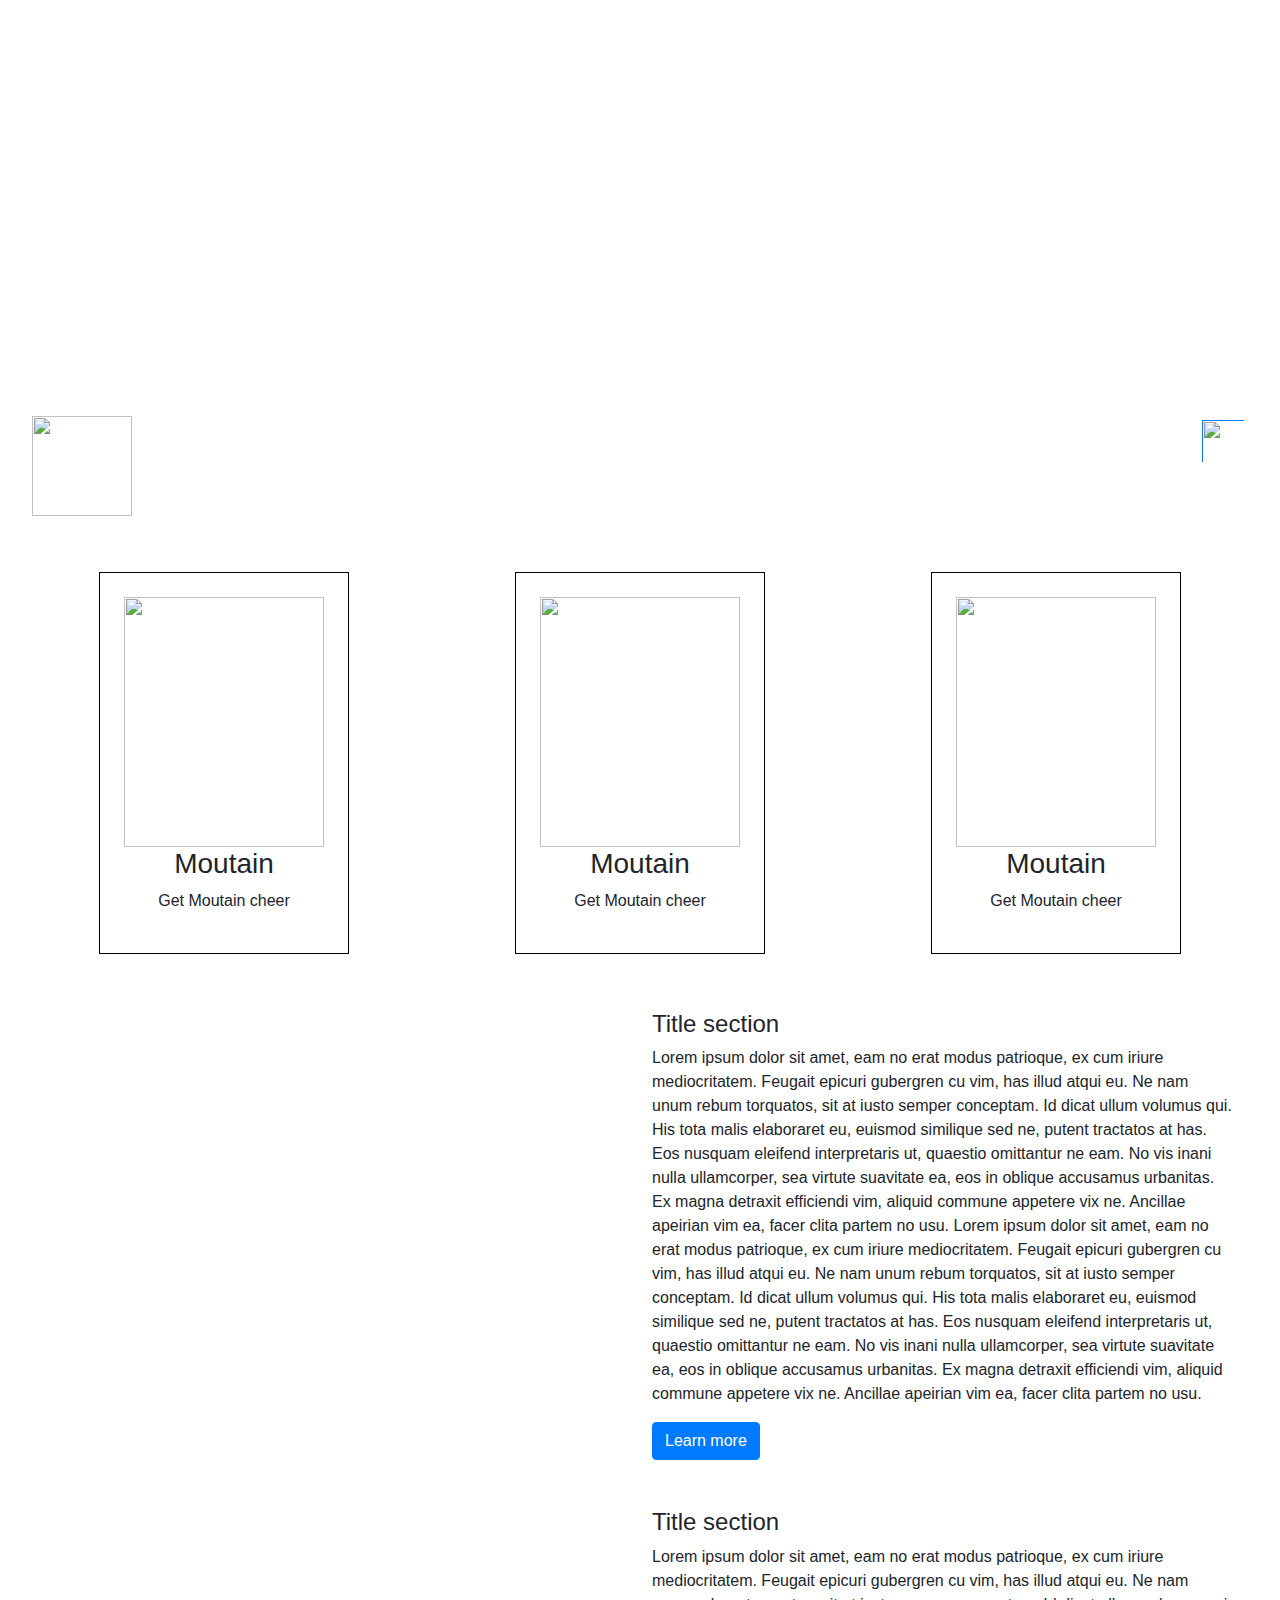
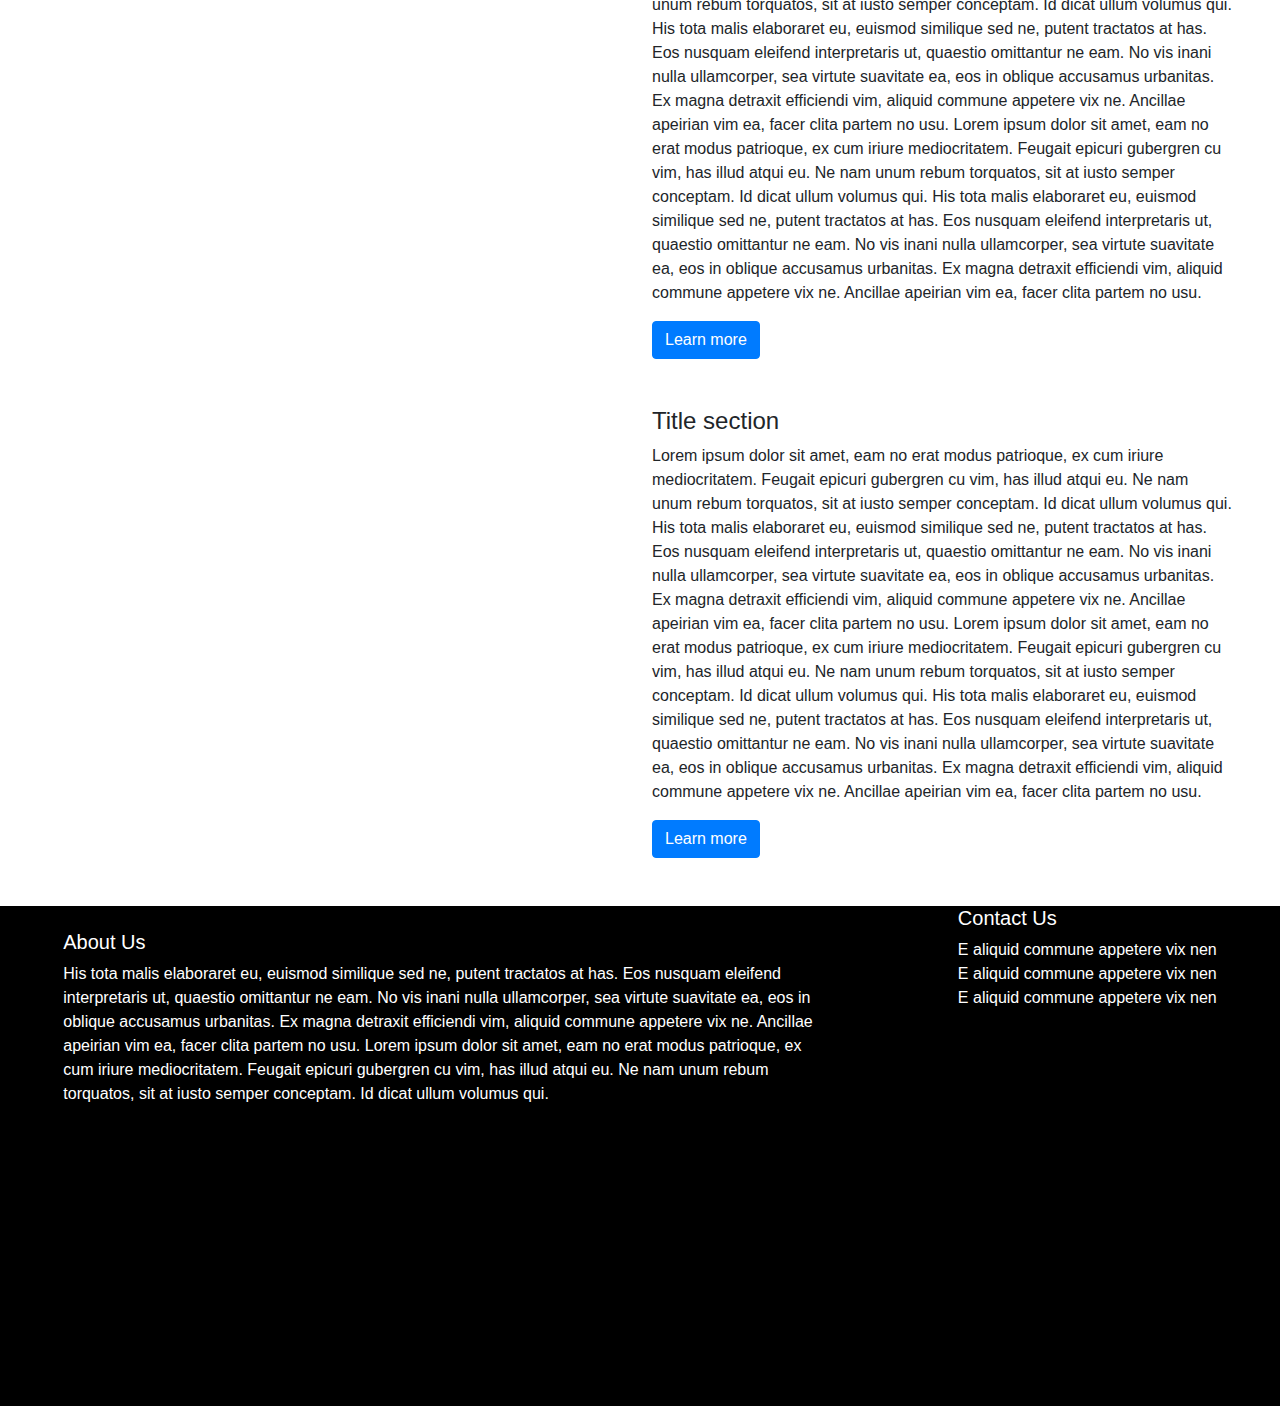
==== index.html @ 689d77b0 "Update..." ====
<!doctype html>
<html lang="en">
  <head>
    <!-- Required meta tags -->
    <meta charset="utf-8">
    <meta name="viewport" content="width=device-width, initial-scale=1, shrink-to-fit=no">

    <!-- Bootstrap CSS -->
    <link rel="stylesheet" href="https://maxcdn.bootstrapcdn.com/bootstrap/4.0.0/css/bootstrap.min.css" integrity="sha384-Gn5384xqQ1aoWXA+058RXPxPg6fy4IWvTNh0E263XmFcJlSAwiGgFAW/dAiS6JXm" crossorigin="anonymous">
      <link rel="stylesheet" href="style.css">
    <title>Hello, world!</title>
  </head>
  <body class = "footer-fixed">
     <div id="wrapper">
    <div class="d-flex flex-row justify-content-between banner">

    </div>
    <div class="d-flex justify-content-between px-3 m-3">
      <div class="d-flex">
         <img class="logo" src="https://i.pinimg.com/originals/de/da/44/deda44fe9170c11d56caf2943f878a37.jpg" height="100" width="100" alt="" class="d-block">
      </div>
      <div class="d-flex fixed">
         <a href="" class=""><img class="logo p-1 " src="https://image.flaticon.com/icons/svg/561/561184.svg" height="50" width="50" alt="" class="d-block"></a>
      </div>
    </div>
    <div class="d-flex flex-row justify-content-around my-5 px-3 text-center">
       <div class=" bor d-flex flex-column align-items-center p-4 m-2 mx-auto flex-fill">
          <img src="https://image.flaticon.com/icons/svg/1553/1553150.svg" alt="" width="200" height="250"class="d-block">
          <h3>Moutain</h3>
          <p>Get Moutain cheer</p>
       </div>
       <div class=" bor d-flex flex-column align-items-center p-4 m-2 mx-auto flex-fill">
          <img src="https://www.flaticon.com/premium-icon/icons/svg/763/763950.svg" alt="" width="200" height="250"class="d-block">
          <h3>Moutain</h3>
          <p>Get Moutain cheer</p>
       </div>
       <div class=" bor d-flex flex-column align-items-center p-4 m-2 mx-auto flex-fill">
          <img src="https://image.flaticon.com/icons/svg/891/891911.svg" alt=""  width="200" height="250"class="d-block">
          <h3>Moutain</h3>
          <p>Get Moutain cheer</p>
       </div>
    </div>  
    <div class="d-flex flex-column flex-sm-row align-items-center m-5 mb-5">
       <div class="w-50">
          <img src="https://images.unsplash.com/photo-1473830394358-91588751b241?ixlib=rb-1.2.1&ixid=eyJhcHBfaWQiOjEyMDd9&auto=format&fit=crop&w=1950&q=80" alt="" class="img-fluid">
       </div>
          <div class = "w-50 ml-4">
          <h4>Title section</h4>
          <p>Lorem ipsum dolor sit amet, eam no erat modus patrioque, ex cum iriure mediocritatem. Feugait epicuri gubergren cu vim, has illud atqui eu. Ne nam unum rebum torquatos, sit at iusto semper conceptam. Id dicat ullum volumus qui.
 
             His tota malis elaboraret eu, euismod similique sed ne, putent tractatos at has. Eos nusquam eleifend interpretaris ut, quaestio omittantur ne eam. No vis inani nulla ullamcorper, sea virtute suavitate ea, eos in oblique accusamus urbanitas. Ex magna detraxit efficiendi vim, aliquid commune appetere vix ne. Ancillae apeirian vim ea, facer clita partem no usu.
             Lorem ipsum dolor sit amet, eam no erat modus patrioque, ex cum iriure mediocritatem. Feugait epicuri gubergren cu vim, has illud atqui eu. Ne nam unum rebum torquatos, sit at iusto semper conceptam. Id dicat ullum volumus qui.
 
             His tota malis elaboraret eu, euismod similique sed ne, putent tractatos at has. Eos nusquam eleifend interpretaris ut, quaestio omittantur ne eam. No vis inani nulla ullamcorper, sea virtute suavitate ea, eos in oblique accusamus urbanitas. Ex magna detraxit efficiendi vim, aliquid commune appetere vix ne. Ancillae apeirian vim ea, facer clita partem no usu.               
          </p>
          <a href="" class="btn btn-primary">Learn more</a>
         </div>
         </div>
         <div class="d-flex align-items-center px-5 mb-5">
          <div class="w-50">
             <img src="https://images.unsplash.com/photo-1473830394358-91588751b241?ixlib=rb-1.2.1&ixid=eyJhcHBfaWQiOjEyMDd9&auto=format&fit=crop&w=1950&q=80" alt="" class="img-fluid">
          </div>
             <div class = "w-50 ml-4">
             <h4>Title section</h4>
             <p>Lorem ipsum dolor sit amet, eam no erat modus patrioque, ex cum iriure mediocritatem. Feugait epicuri gubergren cu vim, has illud atqui eu. Ne nam unum rebum torquatos, sit at iusto semper conceptam. Id dicat ullum volumus qui.
    
                His tota malis elaboraret eu, euismod similique sed ne, putent tractatos at has. Eos nusquam eleifend interpretaris ut, quaestio omittantur ne eam. No vis inani nulla ullamcorper, sea virtute suavitate ea, eos in oblique accusamus urbanitas. Ex magna detraxit efficiendi vim, aliquid commune appetere vix ne. Ancillae apeirian vim ea, facer clita partem no usu.
                Lorem ipsum dolor sit amet, eam no erat modus patrioque, ex cum iriure mediocritatem. Feugait epicuri gubergren cu vim, has illud atqui eu. Ne nam unum rebum torquatos, sit at iusto semper conceptam. Id dicat ullum volumus qui.
    
                His tota malis elaboraret eu, euismod similique sed ne, putent tractatos at has. Eos nusquam eleifend interpretaris ut, quaestio omittantur ne eam. No vis inani nulla ullamcorper, sea virtute suavitate ea, eos in oblique accusamus urbanitas. Ex magna detraxit efficiendi vim, aliquid commune appetere vix ne. Ancillae apeirian vim ea, facer clita partem no usu.               
             </p>
             <a href="" class="btn btn-primary">Learn more</a>
            </div>
            </div>
            <div class="d-flex align-items-center px-5 mb-5">
             <div class="w-50">
                <img src="https://images.unsplash.com/photo-1473830394358-91588751b241?ixlib=rb-1.2.1&ixid=eyJhcHBfaWQiOjEyMDd9&auto=format&fit=crop&w=1950&q=80" alt="" class="img-fluid">
             </div>
                <div class = "w-50 ml-4">
                <h4>Title section</h4>
                <p>Lorem ipsum dolor sit amet, eam no erat modus patrioque, ex cum iriure mediocritatem. Feugait epicuri gubergren cu vim, has illud atqui eu. Ne nam unum rebum torquatos, sit at iusto semper conceptam. Id dicat ullum volumus qui.
       
                   His tota malis elaboraret eu, euismod similique sed ne, putent tractatos at has. Eos nusquam eleifend interpretaris ut, quaestio omittantur ne eam. No vis inani nulla ullamcorper, sea virtute suavitate ea, eos in oblique accusamus urbanitas. Ex magna detraxit efficiendi vim, aliquid commune appetere vix ne. Ancillae apeirian vim ea, facer clita partem no usu.
                   Lorem ipsum dolor sit amet, eam no erat modus patrioque, ex cum iriure mediocritatem. Feugait epicuri gubergren cu vim, has illud atqui eu. Ne nam unum rebum torquatos, sit at iusto semper conceptam. Id dicat ullum volumus qui.
       
                   His tota malis elaboraret eu, euismod similique sed ne, putent tractatos at has. Eos nusquam eleifend interpretaris ut, quaestio omittantur ne eam. No vis inani nulla ullamcorper, sea virtute suavitate ea, eos in oblique accusamus urbanitas. Ex magna detraxit efficiendi vim, aliquid commune appetere vix ne. Ancillae apeirian vim ea, facer clita partem no usu.               
                </p>
                <a href="" class="btn btn-primary">Learn more</a>
               </div>
               </div>
     </div>
        <div id="footer">
         <div class="d-flex back justify-content-around">
            <div class="w-60">
               <img src="https://i.pinimg.com/originals/de/da/44/deda44fe9170c11d56caf2943f878a37.jpg" alt="" class="img-fluid h-25">
               <h5>About Us</h5>
               <p> His tota malis elaboraret eu, euismod similique sed ne, putent tractatos at has. Eos nusquam eleifend interpretaris ut, quaestio omittantur ne eam. No vis inani nulla ullamcorper, sea virtute suavitate ea, eos in oblique accusamus urbanitas. Ex magna detraxit efficiendi vim, aliquid commune appetere vix ne. Ancillae apeirian vim ea, facer clita partem no usu.
                  Lorem ipsum dolor sit amet, eam no erat modus patrioque, ex cum iriure mediocritatem. Feugait epicuri gubergren cu vim, has illud atqui eu. Ne nam unum rebum torquatos, sit at iusto semper conceptam. Id dicat ullum volumus qui.</p>
               </div>
               <div class="d-flex flex-column">
                  <h5>Contact Us</h5>
                  <div>E aliquid commune appetere vix nen</div>
                  <div>E aliquid commune appetere vix nen</div>
                  <div>E aliquid commune appetere vix nen</div>
               </div>
      </div>
        </div>
        <script type="text/javascript" src="shiba.js"></script>
    <!-- Optional JavaScript -->
    <!-- jQuery first, then Popper.js, then Bootstrap JS -->
    <script src="https://code.jquery.com/jquery-3.2.1.slim.min.js" integrity="sha384-KJ3o2DKtIkvYIK3UENzmM7KCkRr/rE9/Qpg6aAZGJwFDMVNA/GpGFF93hXpG5KkN" crossorigin="anonymous"></script>
    <script src="https://cdnjs.cloudflare.com/ajax/libs/popper.js/1.12.9/umd/popper.min.js" integrity="sha384-ApNbgh9B+Y1QKtv3Rn7W3mgPxhU9K/ScQsAP7hUibX39j7fakFPskvXusvfa0b4Q" crossorigin="anonymous"></script>
    <script src="https://maxcdn.bootstrapcdn.com/bootstrap/4.0.0/js/bootstrap.min.js" integrity="sha384-JZR6Spejh4U02d8jOt6vLEHfe/JQGiRRSQQxSfFWpi1MquVdAyjUar5+76PVCmYl" crossorigin="anonymous"></script>
   </body>
</html>
---- style.css ----
.banner{
   background-image: url("https://images.unsplash.com/photo-1452421822248-d4c2b47f0c81?ixlib=rb-1.2.1&ixid=eyJhcHBfaWQiOjEyMDd9&auto=format&fit=crop&w=967&q=80");
   background-size: cover;
   background-position: center -100px;
   background-repeat: no-repeat;
   height:700px;

}
.testBox{
   background-color: aquamarine;
   border:1px solid violet;
   padding:10px 20px;
}
.bor{
   border:1px solid #000;
}
.back{
   background-color:#000;
   height:500px;
   color:#fff;
}
.w-60{
   width:60%!important;
}
.w-30{
   width:30%!important;
}
.w-20{
   width:20%!important;
}
@media (min-width:576px) {
   .banner{
      height:200px;
   }
}
@media (min-width:768px) {
   .banner{
      height:300px;
   }
}
@media (min-width:992px) {
   .banner{
      height:400px;
   }
}
@media (min-width:1200px) {
}
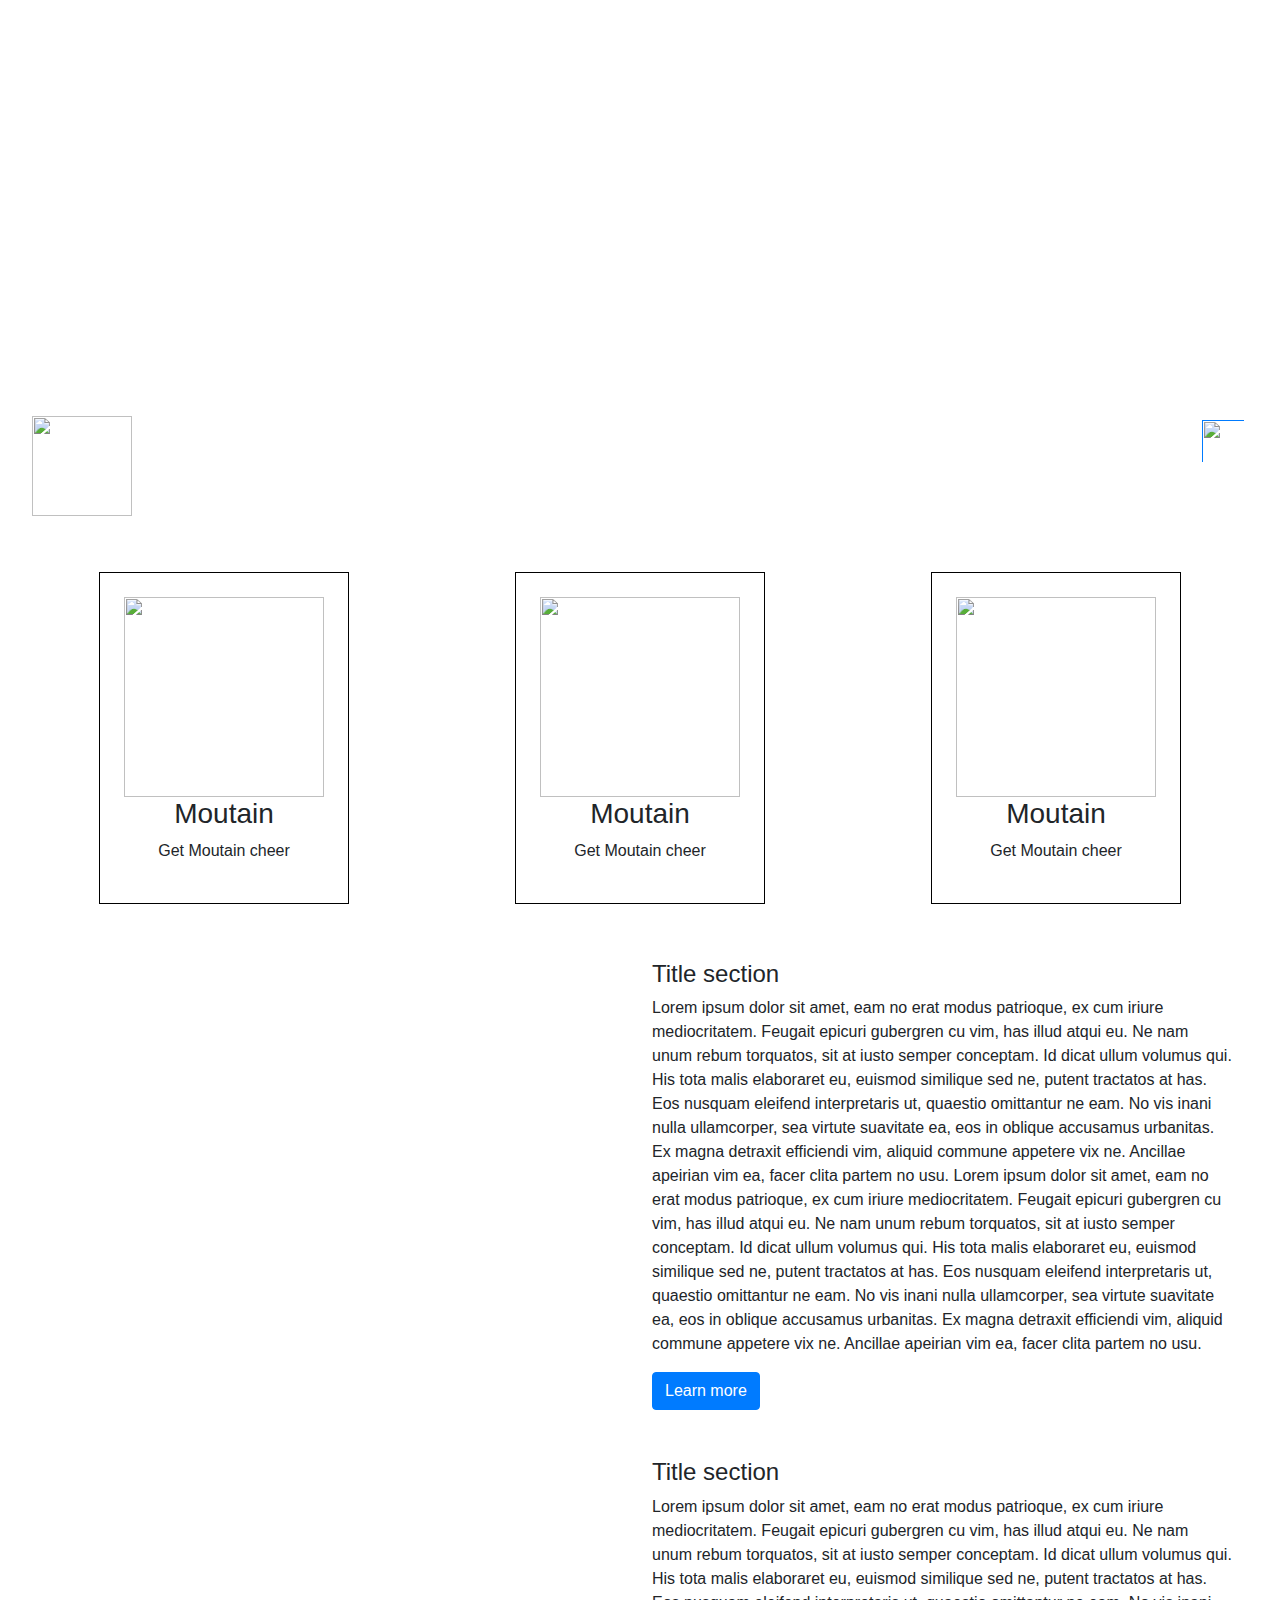
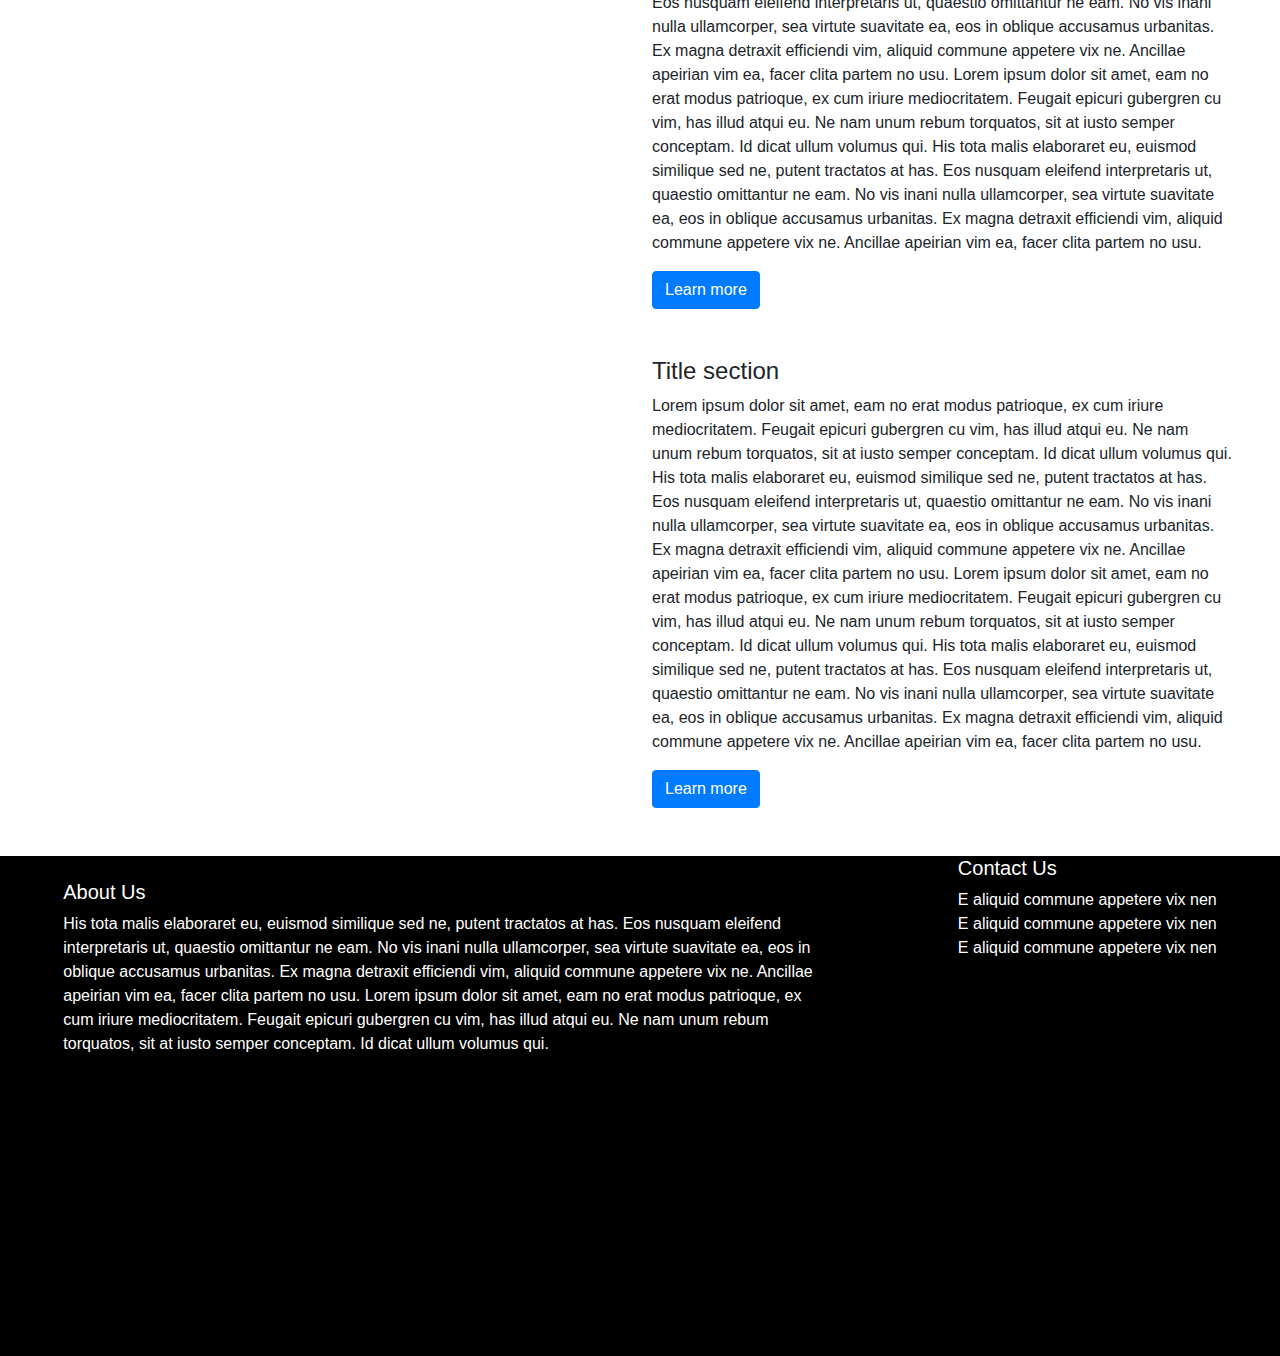
==== commit ee9d520f: "add README" ====
--- a/index.html
+++ b/index.html
@@ -25,17 +25,17 @@
     </div>
     <div class="d-flex flex-row justify-content-around my-5 px-3 text-center">
        <div class=" bor d-flex flex-column align-items-center p-4 m-2 mx-auto flex-fill">
-          <img src="https://image.flaticon.com/icons/svg/1553/1553150.svg" alt="" width="200" height="250"class="d-block">
+          <img src="https://image.flaticon.com/icons/svg/1553/1553150.svg" alt="" width="200" height="200"class="d-block">
           <h3>Moutain</h3>
           <p>Get Moutain cheer</p>
        </div>
        <div class=" bor d-flex flex-column align-items-center p-4 m-2 mx-auto flex-fill">
-          <img src="https://www.flaticon.com/premium-icon/icons/svg/763/763950.svg" alt="" width="200" height="250"class="d-block">
+          <img src="https://www.flaticon.com/premium-icon/icons/svg/763/763950.svg" alt="" width="200" height="200"class="d-block">
           <h3>Moutain</h3>
           <p>Get Moutain cheer</p>
        </div>
        <div class=" bor d-flex flex-column align-items-center p-4 m-2 mx-auto flex-fill">
-          <img src="https://image.flaticon.com/icons/svg/891/891911.svg" alt=""  width="200" height="250"class="d-block">
+          <img src="https://image.flaticon.com/icons/svg/891/891911.svg" alt=""  width="200" height="200"class="d-block">
           <h3>Moutain</h3>
           <p>Get Moutain cheer</p>
        </div>
--- a/style.css
+++ b/style.css
@@ -4,7 +4,6 @@
    background-position: center -100px;
    background-repeat: no-repeat;
    height:700px;
-
 }
 .testBox{
    background-color: aquamarine;
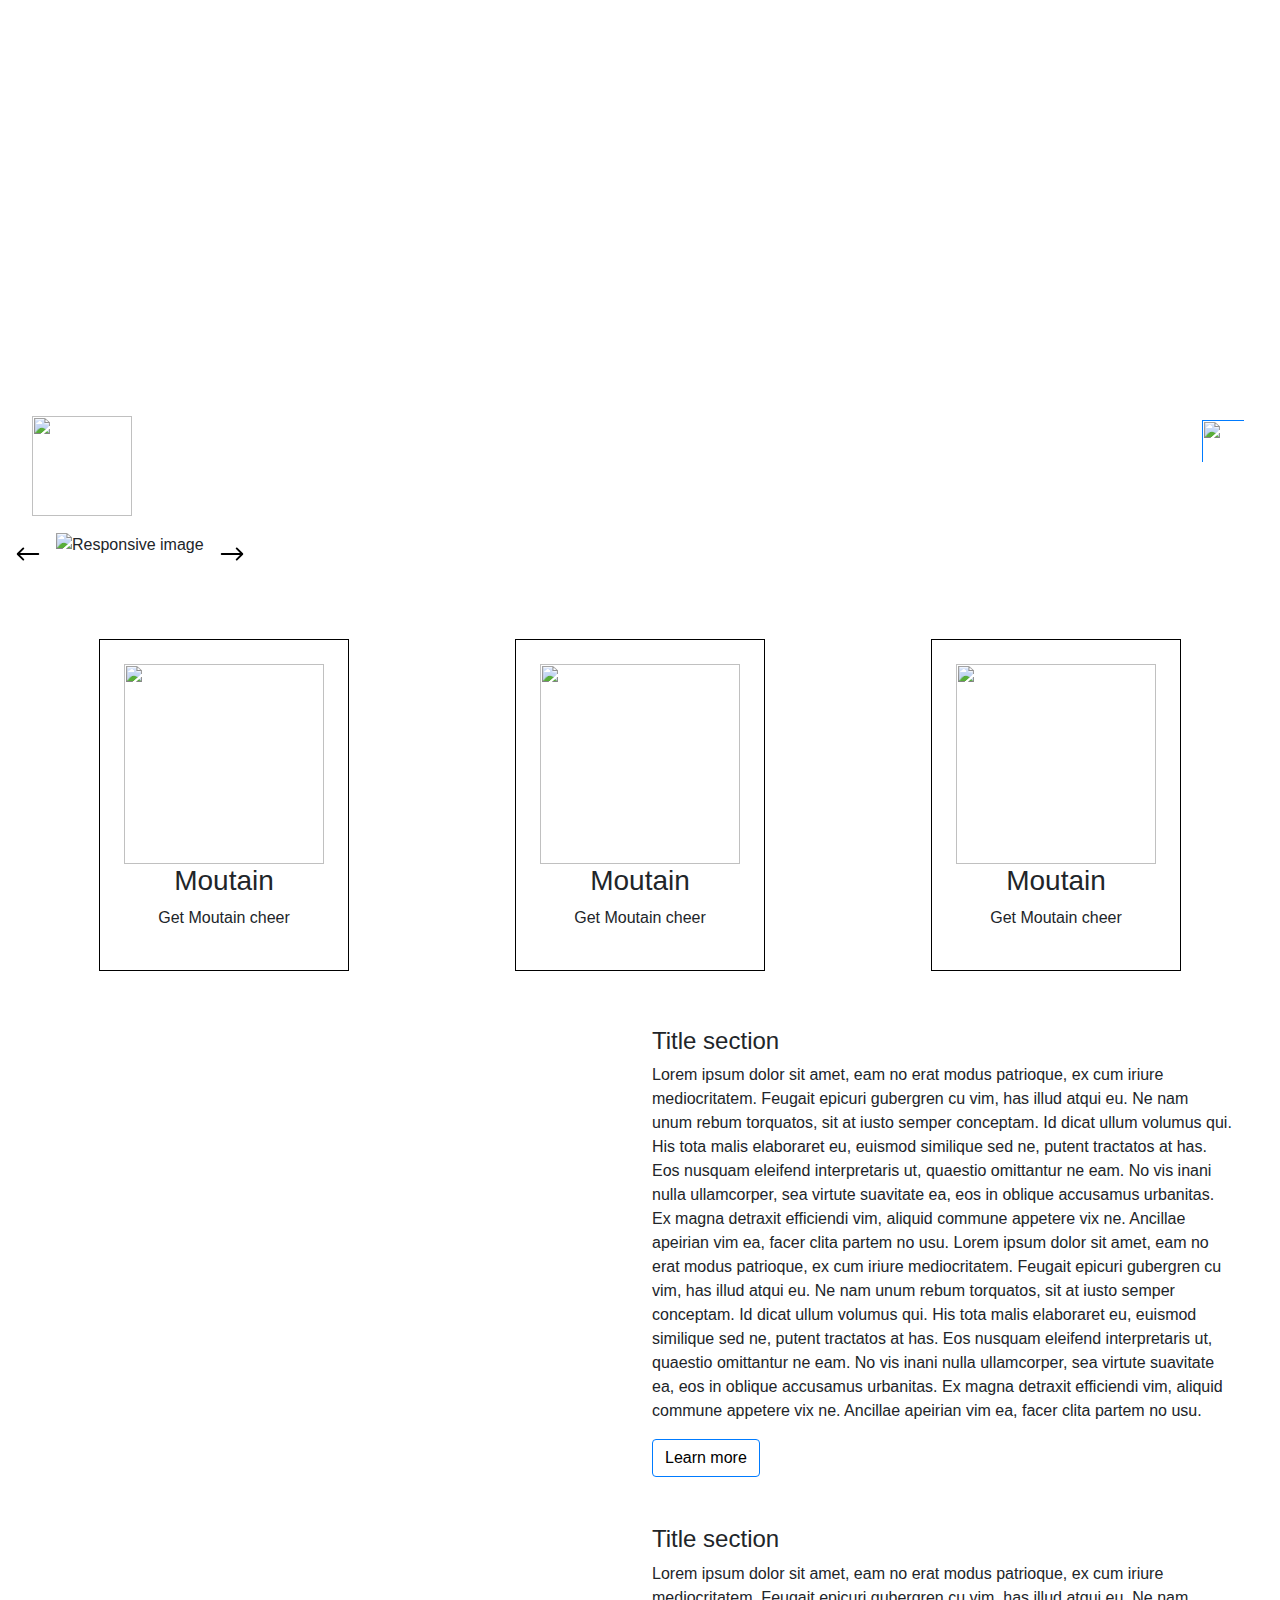
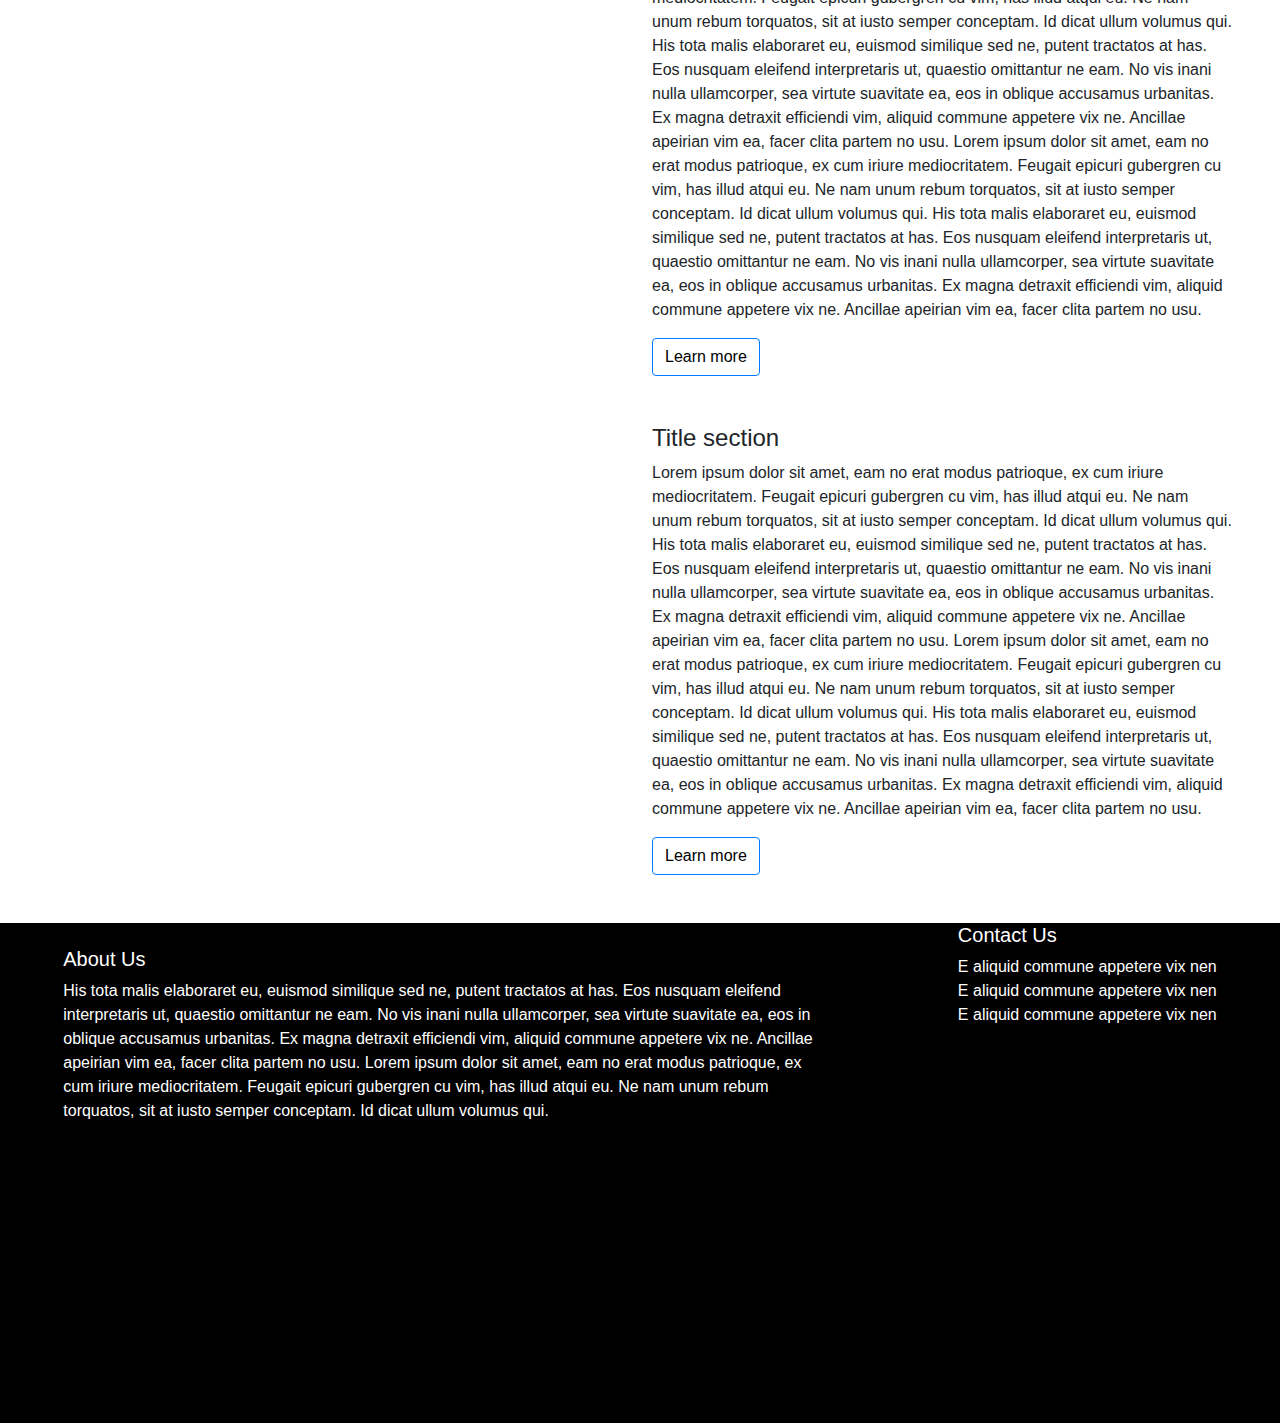
==== commit 17d6f859: "List imgage" ====
--- a/index.html
+++ b/index.html
@@ -13,7 +13,6 @@
   <body class = "footer-fixed">
      <div id="wrapper">
     <div class="d-flex flex-row justify-content-between banner">
-
     </div>
     <div class="d-flex justify-content-between px-3 m-3">
       <div class="d-flex">
@@ -23,6 +22,33 @@
          <a href="" class=""><img class="logo p-1 " src="https://image.flaticon.com/icons/svg/561/561184.svg" height="50" width="50" alt="" class="d-block"></a>
       </div>
     </div>
+
+    <div class="d-flex">
+      <div class="button-previous d-flex">
+         <button class="btn">
+            <svg class="icon bi bi-arrow-left" width="1em" height="1em" viewBox="0 0 16 16" fill="currentColor" xmlns="http://www.w3.org/2000/svg">
+               <path fill-rule="evenodd" d="M5.854 4.646a.5.5 0 010 .708L3.207 8l2.647 2.646a.5.5 0 01-.708.708l-3-3a.5.5 0 010-.708l3-3a.5.5 0 01.708 0z" clip-rule="evenodd"/>
+               <path fill-rule="evenodd" d="M2.5 8a.5.5 0 01.5-.5h10.5a.5.5 0 010 1H3a.5.5 0 01-.5-.5z" clip-rule="evenodd"/>
+             </svg>
+      </div>
+       </button>
+     <div class="img-middle">
+      <img id="myImg" src="https://images.unsplash.com/photo-1575843456098-25dc4244e9f2?ixlib=rb-1.2.1&ixid=eyJhcHBfaWQiOjEyMDd9&auto=format&fit=crop&w=1600&q=60" class="img-fluid" alt="Responsive image">
+     </div>
+     <div class="button-next d-flex">
+      <button class="btn">
+         <svg class="icon bi bi-arrow-right" width="1em" height="1em" viewBox="0 0 16 16" fill="currentColor" xmlns="http://www.w3.org/2000/svg">
+            <path fill-rule="evenodd" d="M10.146 4.646a.5.5 0 01.708 0l3 3a.5.5 0 010 .708l-3 3a.5.5 0 01-.708-.708L12.793 8l-2.647-2.646a.5.5 0 010-.708z" clip-rule="evenodd"/>
+            <path fill-rule="evenodd" d="M2 8a.5.5 0 01.5-.5H13a.5.5 0 010 1H2.5A.5.5 0 012 8z" clip-rule="evenodd"/>
+          </svg>
+       </button>
+     </div>
+    </div>
+
+
+
+
+
     <div class="d-flex flex-row justify-content-around my-5 px-3 text-center">
        <div class=" bor d-flex flex-column align-items-center p-4 m-2 mx-auto flex-fill">
           <img src="https://image.flaticon.com/icons/svg/1553/1553150.svg" alt="" width="200" height="200"class="d-block">
--- a/style.css
+++ b/style.css
@@ -43,4 +43,20 @@
    }
 }
 @media (min-width:1200px) {
+}
+
+/* Comment */
+/* Test git merge */
+
+
+/* btn */
+
+.btn{
+   background-color:rgba(255, 255, 255, 0.1);
+   outline: none;
+   color:#000;
+}
+.icon{
+   color:#000;
+   font-size: 30px;
 }